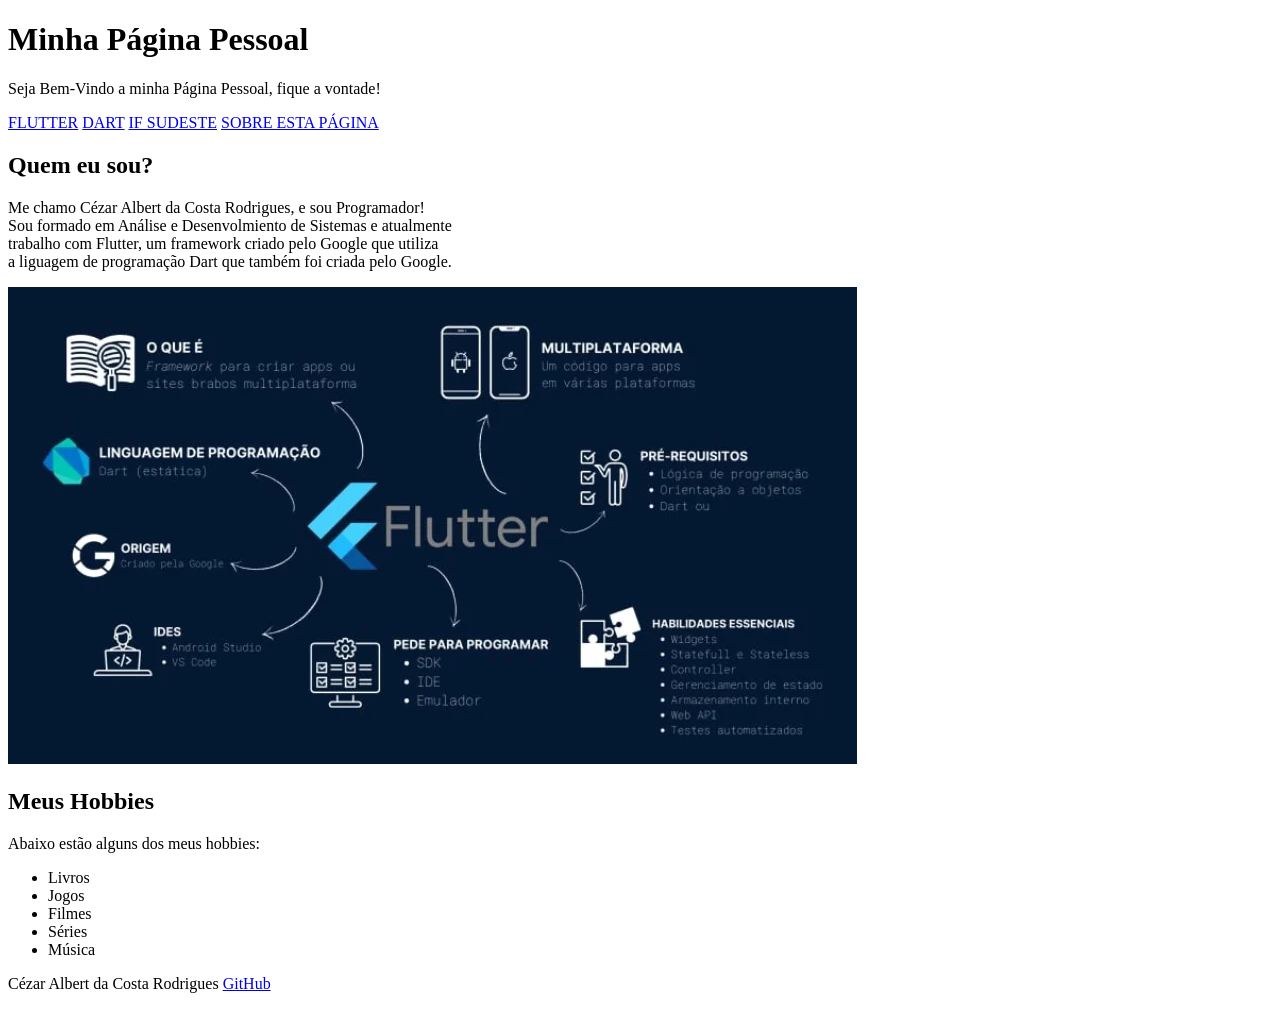
==== ATIVIDADE 2/paginas/index.html @ e8467990 "Add files via upload Arquivos da atvidade prática 2." ====
<!DOCTYPE html>
<html lang="pt-BR">
<head>
	<meta charset="UTF-8">
	<title>Página Pessoal</title>
</head>
<body>
<header>
	<H1>Minha Página Pessoal</H1>
		<p>Seja Bem-Vindo a minha Página Pessoal, fique a vontade!</p>
</header>

<nav>
	<a href="https://flutter.dev/">FLUTTER</a>
	<a href="https://dart.dev/">DART</a>
	<a href="https://www.ifsudestemg.edu.br/">IF SUDESTE</a>
	<a href="sobre.html">SOBRE ESTA PÁGINA</a>
</nav>

<main>	
	<section>
		<H2>Quem eu sou?</H2>
			<p>Me chamo Cézar Albert da Costa Rodrigues, e sou Programador!<br>
			   Sou formado em Análise e Desenvolmiento de Sistemas e atualmente<br>
			   trabalho com Flutter, um framework criado pelo Google que utiliza<br>
			   a liguagem de programação Dart que também foi criada pelo Google.</p>	
				    <img src="../img/image.webp" alt="O que é Flutter?">
	</section>

	<section>
		<H2>Meus Hobbies</H2>
		 <p>Abaixo estão alguns dos meus hobbies:<br>
		   <ul>
		   		<li>Livros</li>
		   		<li>Jogos</li>
		   		<li>Filmes</li>
		   		<li>Séries</li>
		   		<li>Música</li>
		   </ul>
	</section>
</main>

<footer>
	<P>Cézar Albert da Costa Rodrigues <a href="https://github.com/Azzaleh">GitHub</a> </P>
</footer>

</body>
</html>
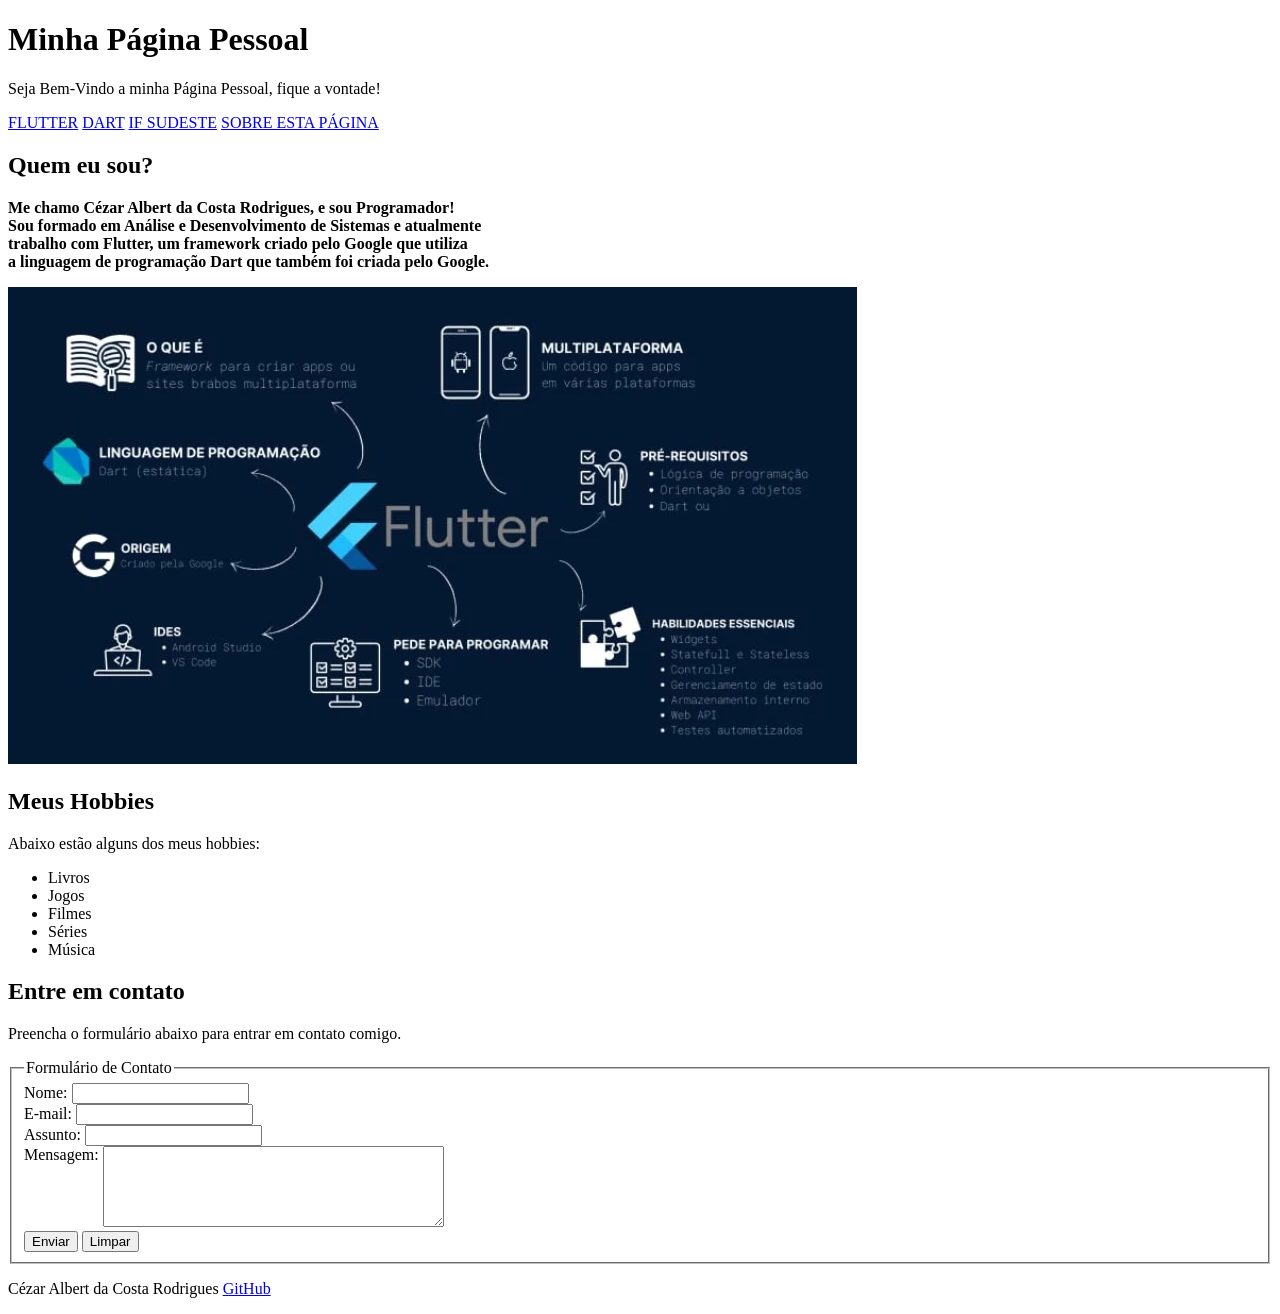
==== commit 46e5f80d: "Adição da seção de formulário e correção gratical Foi adicionado uma seção de formlário de contato e" ====
--- a/ATIVIDADE 2/paginas/index.html
+++ b/ATIVIDADE 2/paginas/index.html
@@ -1,48 +1,61 @@
 <!DOCTYPE html>
 <html lang="pt-BR">
-<head>
-	<meta charset="UTF-8">
-	<title>Página Pessoal</title>
-</head>
-<body>
-<header>
-	<H1>Minha Página Pessoal</H1>
-		<p>Seja Bem-Vindo a minha Página Pessoal, fique a vontade!</p>
-</header>
-
-<nav>
-	<a href="https://flutter.dev/">FLUTTER</a>
-	<a href="https://dart.dev/">DART</a>
-	<a href="https://www.ifsudestemg.edu.br/">IF SUDESTE</a>
-	<a href="sobre.html">SOBRE ESTA PÁGINA</a>
-</nav>
-
-<main>	
-	<section>
-		<H2>Quem eu sou?</H2>
-			<p>Me chamo Cézar Albert da Costa Rodrigues, e sou Programador!<br>
-			   Sou formado em Análise e Desenvolmiento de Sistemas e atualmente<br>
-			   trabalho com Flutter, um framework criado pelo Google que utiliza<br>
-			   a liguagem de programação Dart que também foi criada pelo Google.</p>	
-				    <img src="../img/image.webp" alt="O que é Flutter?">
-	</section>
-
-	<section>
-		<H2>Meus Hobbies</H2>
-		 <p>Abaixo estão alguns dos meus hobbies:<br>
-		   <ul>
-		   		<li>Livros</li>
-		   		<li>Jogos</li>
-		   		<li>Filmes</li>
-		   		<li>Séries</li>
-		   		<li>Música</li>
-		   </ul>
-	</section>
-</main>
-
-<footer>
-	<P>Cézar Albert da Costa Rodrigues <a href="https://github.com/Azzaleh">GitHub</a> </P>
-</footer>
-
-</body>
+	<head>
+		<meta charset="UTF-8">
+		<title>Página Pessoal</title>
+	</head>
+	<body>
+		<header>
+			<h1>Minha Página Pessoal</h1>
+			<p>Seja Bem-Vindo a minha Página Pessoal, fique a vontade!</p>
+		</header>
+		<nav>
+			<a href="https://flutter.dev/">FLUTTER</a>
+			<a href="https://dart.dev/">DART</a>
+			<a href="https://www.ifsudestemg.edu.br/">IF SUDESTE</a>
+			<a href="sobre.html">SOBRE ESTA PÁGINA</a>
+		</nav>
+		<main>
+			<section>
+				<h2>Quem eu sou?</h2>
+				<p><strong>Me chamo Cézar Albert da Costa Rodrigues, e sou Programador!<br>
+					Sou formado em Análise e Desenvolvimento de Sistemas e atualmente<br>
+					trabalho com Flutter, um framework criado pelo Google que utiliza<br>
+				a linguagem de programação Dart que também foi criada pelo Google.</strong></p>
+				<img src="../img/image.webp" alt="O que é Flutter?">
+			</section>
+			<section>
+				<h2>Meus Hobbies</h2>
+				<p>Abaixo estão alguns dos meus hobbies:</p>
+				<ul>
+					<li>Livros</li>
+					<li>Jogos</li>
+					<li>Filmes</li>
+					<li>Séries</li>
+					<li>Música</li>
+				</ul>
+			</section>
+			<section>
+				<h2>Entre em contato</h2>
+				<p>Preencha o formulário abaixo para entrar em contato comigo.</p>
+				<form action="#" method="post">
+					<fieldset>
+						<legend>Formulário de Contato</legend>
+						<label for="nome">Nome:</label>
+						<input type="text" id="nome" name="nome" required><br>
+						<label for="email">E-mail:</label>
+						<input type="email" id="email" name="email" required><br>
+						<label for="assunto">Assunto:</label>
+						<input type="text" id="assunto" name="assunto" required><br>
+						<label for="mensagem" style="vertical-align: top;">Mensagem:</label>
+						<textarea id="mensagem" name="mensagem" rows="5" cols="40"></textarea><br>
+						<button type="submit">Enviar</button> <button type="reset">Limpar</button>
+					</fieldset>
+				</form>
+			</section>
+		</main>
+		<footer>
+			<p>Cézar Albert da Costa Rodrigues <a href="https://github.com/Azzaleh">GitHub</a></p>
+		</footer>
+	</body>
 </html>
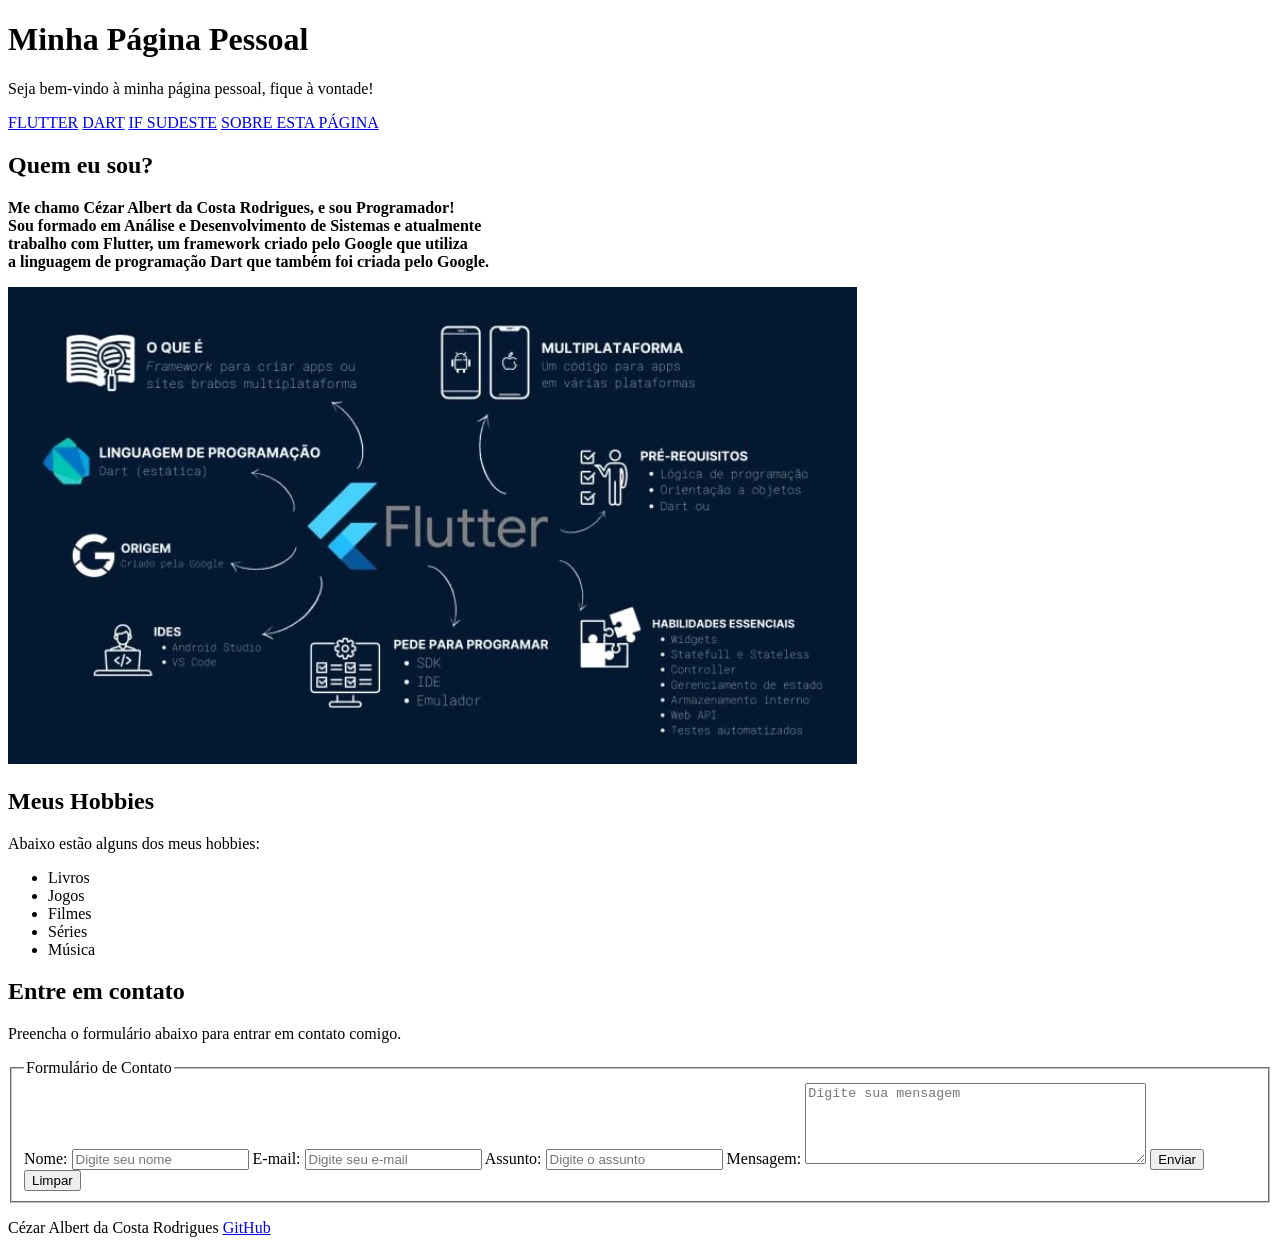
==== commit 4b5c0542: "Ajuste para realização da atividade 3" ====
--- a/ATIVIDADE 2/paginas/index.html
+++ b/ATIVIDADE 2/paginas/index.html
@@ -3,11 +3,12 @@
 	<head>
 		<meta charset="UTF-8">
 		<title>Página Pessoal</title>
+		<link rel="stylesheet" href="../css/style.css">
 	</head>
 	<body>
 		<header>
 			<h1>Minha Página Pessoal</h1>
-			<p>Seja Bem-Vindo a minha Página Pessoal, fique a vontade!</p>
+			<p>Seja bem-vindo à minha página pessoal, fique à vontade!</p>
 		</header>
 		<nav>
 			<a href="https://flutter.dev/">FLUTTER</a>
@@ -16,43 +17,51 @@
 			<a href="sobre.html">SOBRE ESTA PÁGINA</a>
 		</nav>
 		<main>
-			<section>
-				<h2>Quem eu sou?</h2>
-				<p><strong>Me chamo Cézar Albert da Costa Rodrigues, e sou Programador!<br>
-					Sou formado em Análise e Desenvolvimento de Sistemas e atualmente<br>
-					trabalho com Flutter, um framework criado pelo Google que utiliza<br>
-				a linguagem de programação Dart que também foi criada pelo Google.</strong></p>
-				<img src="../img/image.webp" alt="O que é Flutter?">
-			</section>
-			<section>
-				<h2>Meus Hobbies</h2>
-				<p>Abaixo estão alguns dos meus hobbies:</p>
-				<ul>
-					<li>Livros</li>
-					<li>Jogos</li>
-					<li>Filmes</li>
-					<li>Séries</li>
-					<li>Música</li>
-				</ul>
-			</section>
-			<section>
-				<h2>Entre em contato</h2>
-				<p>Preencha o formulário abaixo para entrar em contato comigo.</p>
-				<form action="#" method="post">
-					<fieldset>
-						<legend>Formulário de Contato</legend>
-						<label for="nome">Nome:</label>
-						<input type="text" id="nome" name="nome" required><br>
-						<label for="email">E-mail:</label>
-						<input type="email" id="email" name="email" required><br>
-						<label for="assunto">Assunto:</label>
-						<input type="text" id="assunto" name="assunto" required><br>
-						<label for="mensagem" style="vertical-align: top;">Mensagem:</label>
-						<textarea id="mensagem" name="mensagem" rows="5" cols="40"></textarea><br>
-						<button type="submit">Enviar</button> <button type="reset">Limpar</button>
-					</fieldset>
-				</form>
-			</section>
+			<div class="conteudo-superior">
+				<section>
+					<h2>Quem eu sou?</h2>
+					<p><strong>Me chamo Cézar Albert da Costa Rodrigues, e sou Programador!<br>
+						Sou formado em Análise e Desenvolvimento de Sistemas e atualmente<br>
+						trabalho com Flutter, um framework criado pelo Google que utiliza<br>
+					a linguagem de programação Dart que também foi criada pelo Google.</strong></p>
+					<img class="imagem-flutter" src="../img/image.webp" alt="O que é Flutter?">
+				</section>
+				<section>
+					<h2 class="hobbies-destaque">Meus Hobbies</h2>
+					<p>Abaixo estão alguns dos meus hobbies:</p>
+					<ul>
+						<li>Livros</li>
+						<li>Jogos</li>
+						<li>Filmes</li>
+						<li>Séries</li>
+						<li>Música</li>
+					</ul>
+				</section>
+			</div>	
+				<section>
+					<h2>Entre em contato</h2>
+					<p>Preencha o formulário abaixo para entrar em contato comigo.</p>
+					<form action="#" method="post">
+						<fieldset>
+							<legend>Formulário de Contato</legend>
+							<label for="nome">Nome:</label>
+							<input type="text" id="nome" name="nome"
+							placeholder="Digite seu nome" required>
+							<label for="email">E-mail:</label>
+							<input type="email" id="email" name="email"
+							placeholder="Digite seu e-mail" required>
+							<label for="assunto">Assunto:</label>
+							<input type="text" id="assunto" name="assunto"
+							placeholder="Digite o assunto" required>
+							<label for="mensagem">Mensagem:</label>
+							<textarea id="mensagem" name="mensagem" rows="5" cols="40"
+							placeholder="Digite sua mensagem"></textarea>
+							<button type="submit">Enviar</button>
+							<button type="reset">Limpar</button>
+						</fieldset>
+					</form>
+				</section>
+
 		</main>
 		<footer>
 			<p>Cézar Albert da Costa Rodrigues <a href="https://github.com/Azzaleh">GitHub</a></p>
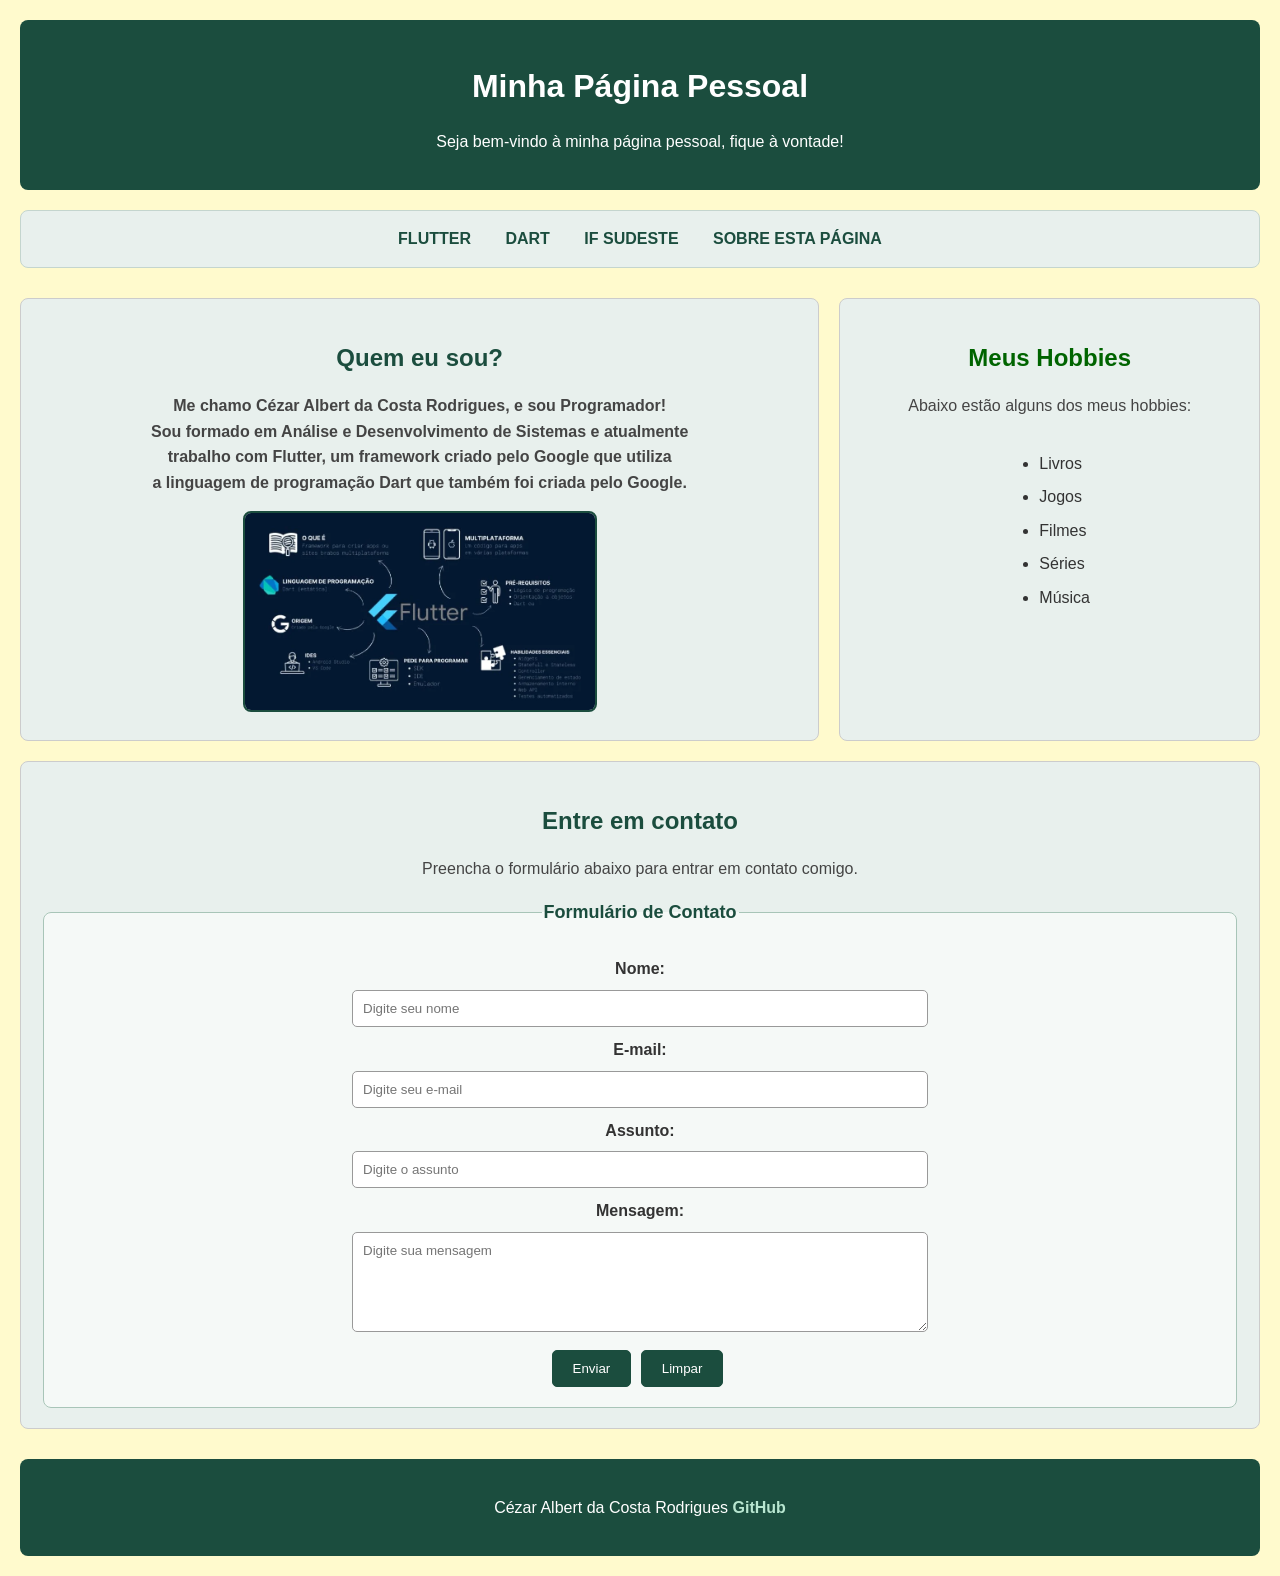
==== commit 8ed1eeee: "Correção estrutura, somente semantico" ====
--- a/ATIVIDADE 2/paginas/index.html
+++ b/ATIVIDADE 2/paginas/index.html
@@ -30,10 +30,12 @@
 					<h2 class="hobbies-destaque">Meus Hobbies</h2>
 					<p>Abaixo estão alguns dos meus hobbies:</p>
 					<ul>
+						
 						<li>Livros</li>
 						<li>Jogos</li>
 						<li>Filmes</li>
 						<li>Séries</li>
+						
 						<li>Música</li>
 					</ul>
 				</section>
--- a/ATIVIDADE 2/css/style.css
+++ b/ATIVIDADE 2/css/style.css
@@ -0,0 +1,191 @@
+body {
+    font-family: Arial, sans-serif;
+    margin: 0;
+    padding: 20px;
+    background-color: #fffacd;
+    color: #333;
+    line-height: 1.6;
+
+}
+
+
+header {
+    background-color: #1b4d3e;
+    color: white;
+    text-align: center;
+    padding: 20px;
+    margin-bottom: 20px;
+    border-radius: 8px;
+}
+
+header h1 {
+    color: white;
+    font-size: 32px;
+    margin-bottom: 10px;
+}
+
+header p {
+    color: white;
+}
+
+
+nav {
+    background-color: #e8f0ed;
+    text-align: center;
+    padding: 15px;
+    margin-bottom: 30px;
+    border: 1px solid #c4d5ce;
+    border-radius: 8px;
+}
+
+nav a {
+    color: #1b4d3e;
+    font-weight: bold;
+    text-decoration: none;
+    margin: 0 15px;
+}
+
+nav a:hover {
+    color: #0077cc;
+    text-decoration: underline;
+}
+
+main {
+    margin-bottom: 30px;
+}
+
+section {
+    background-color: #e8f0ed;
+    padding: 20px;
+    margin-bottom: 20px;
+    border: 1px solid #cccccc;
+    border-radius: 8px;
+    text-align: center;
+}
+
+h2 {
+    color: #1b4d3e;
+    font-size: 24px;
+    margin-bottom: 15px;
+}
+
+p {
+    color: #444444;
+    font-size: 16px;
+}
+
+
+ul {
+	display: inline-block;
+    text-align: left;
+    padding-left: 30px;
+}
+
+li {
+    color: #333333;
+    margin-bottom: 8px;
+}
+
+fieldset {
+    background-color: #f5f9f7;
+    border: 1px solid #a8c5b8;
+    border-radius: 8px;
+    padding: 20px;
+}
+
+legend {
+    color: #1b4d3e;
+    font-size: 18px;
+    font-weight: bold;
+}
+
+label {
+    display: block;
+    color: #333333;
+    font-weight: bold;
+    margin-top: 10px;
+}
+
+input, textarea {
+    display: block;
+    width: 50%;
+    padding: 10px;
+    margin: 8px auto;
+    border: 1px solid #999999;
+    border-radius: 5px;
+    font-family: Arial, sans-serif;
+    box-sizing: border-box;
+}
+
+textarea {
+    height: 100px;
+}
+
+button {
+    background-color: #1b4d3e;
+    color: white;
+    padding: 10px 20px;
+    margin: 10px 5px 0 0;
+    border: 1px solid #1b4d3e;
+    border-radius: 5px;
+    cursor: pointer;
+}
+
+button:hover {
+    background-color: #28745b;
+}
+
+.imagem-flutter {
+    width: 350px;
+    max-width: 100%;
+    height: auto;
+    border: 2px solid #1b4d3e;
+    border-radius: 8px;
+}
+
+.hobbies-destaque {
+    color: darkgreen;
+}
+
+footer {
+    background-color: #1b4d3e;
+    color: white;
+    text-align: center;
+    padding: 20px;
+    margin-top: 30px;
+    border-radius: 8px;
+}
+
+footer p {
+    color: white;
+}
+
+footer a {
+    color: #b8e6d0;
+    font-weight: bold;
+    text-decoration: none;
+}
+
+footer a:hover {
+    color: white;
+    text-decoration: underline;
+}
+
+.conteudo-superior {
+    display: flex;
+    gap: 20px;
+}
+
+.conteudo-superior section:first-child {
+    flex: 2;
+}
+
+.conteudo-superior section:last-child {
+    flex: 1;
+}
+
+@media (max-width: 700px) {
+    .conteudo-superior {
+        flex-direction: column;
+    }
+}
